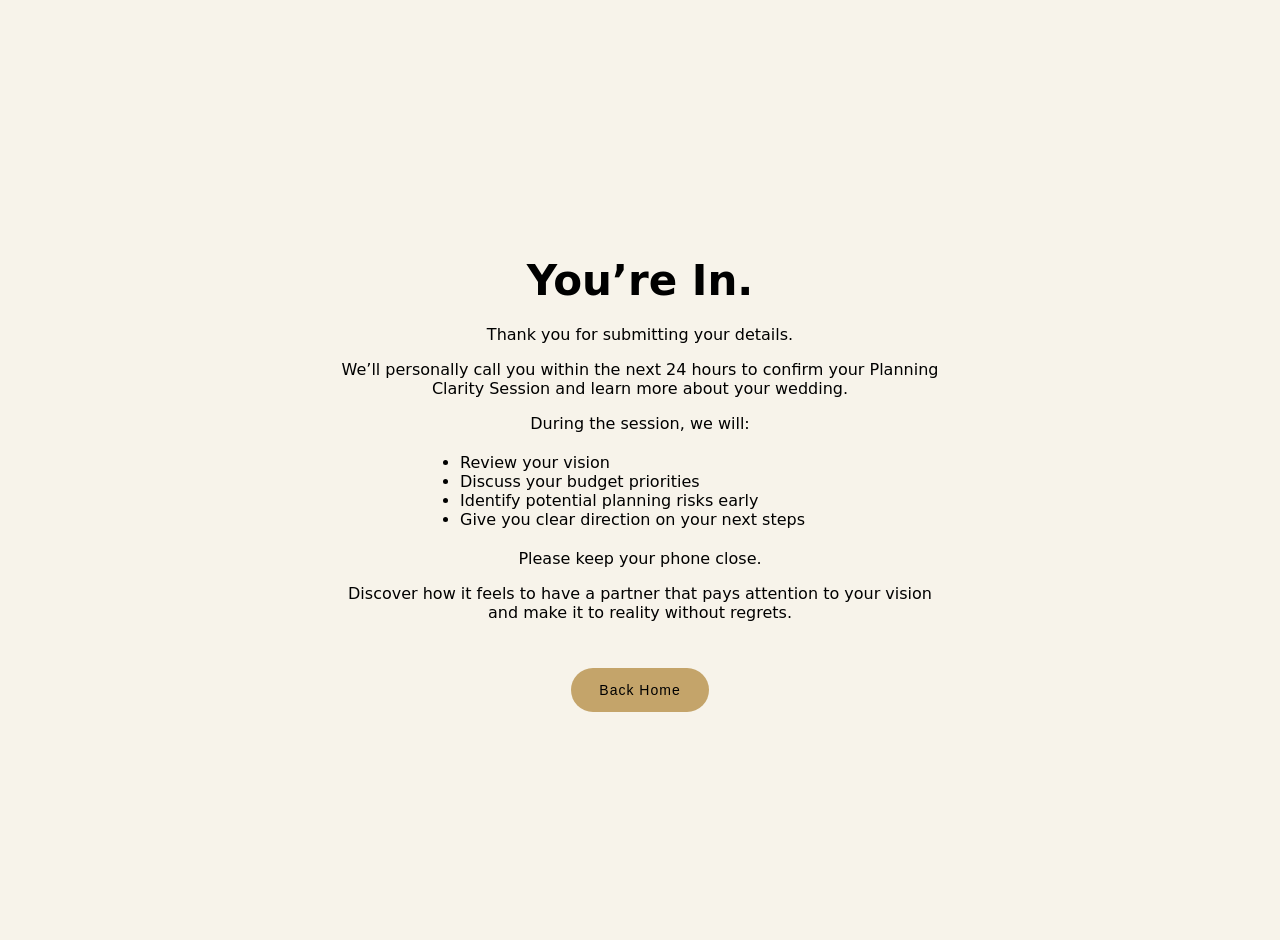
==== public/thank-you.html @ e6fb4320 "Updated thank-you.html" ====
<!DOCTYPE html>
<html>
<head>
<meta charset="UTF-8">
<title>Thank You</title>
<style>
body{
font-family: system-ui;
background:#f7f3ea;
display:flex;
align-items:center;
justify-content:center;
height:100vh;
margin:0;
text-align:center;
padding:20px;
}
.container{
max-width:600px;
}
h1{
font-size:42px;
margin-bottom:20px;
}
ul{
text-align:left;
margin:20px auto;
max-width:400px;
}
button{
margin-top:30px;
padding:14px 28px;
border:none;
border-radius:40px;
background:#C4A46A;
font-size:14px;
letter-spacing:1px;
cursor:pointer;
}
</style>
</head>

<body>

<div class="container">

<h1>You’re In.</h1>

<p>Thank you for submitting your details.</p>

<p>
We’ll personally call you within the next 24 hours to confirm your Planning Clarity Session and learn more about your wedding.
</p>

<p>During the session, we will:</p>

<ul>
<li>Review your vision</li>
<li>Discuss your budget priorities</li>
<li>Identify potential planning risks early</li>
<li>Give you clear direction on your next steps</li>
</ul>

<p>Please keep your phone close.</p>

<p>
Discover how it feels to have a partner that pays attention to your vision and make it to reality without regrets.
</p>

<button onclick="window.location.href='/'">
Back Home
</button>

</div>

</body>
</html>
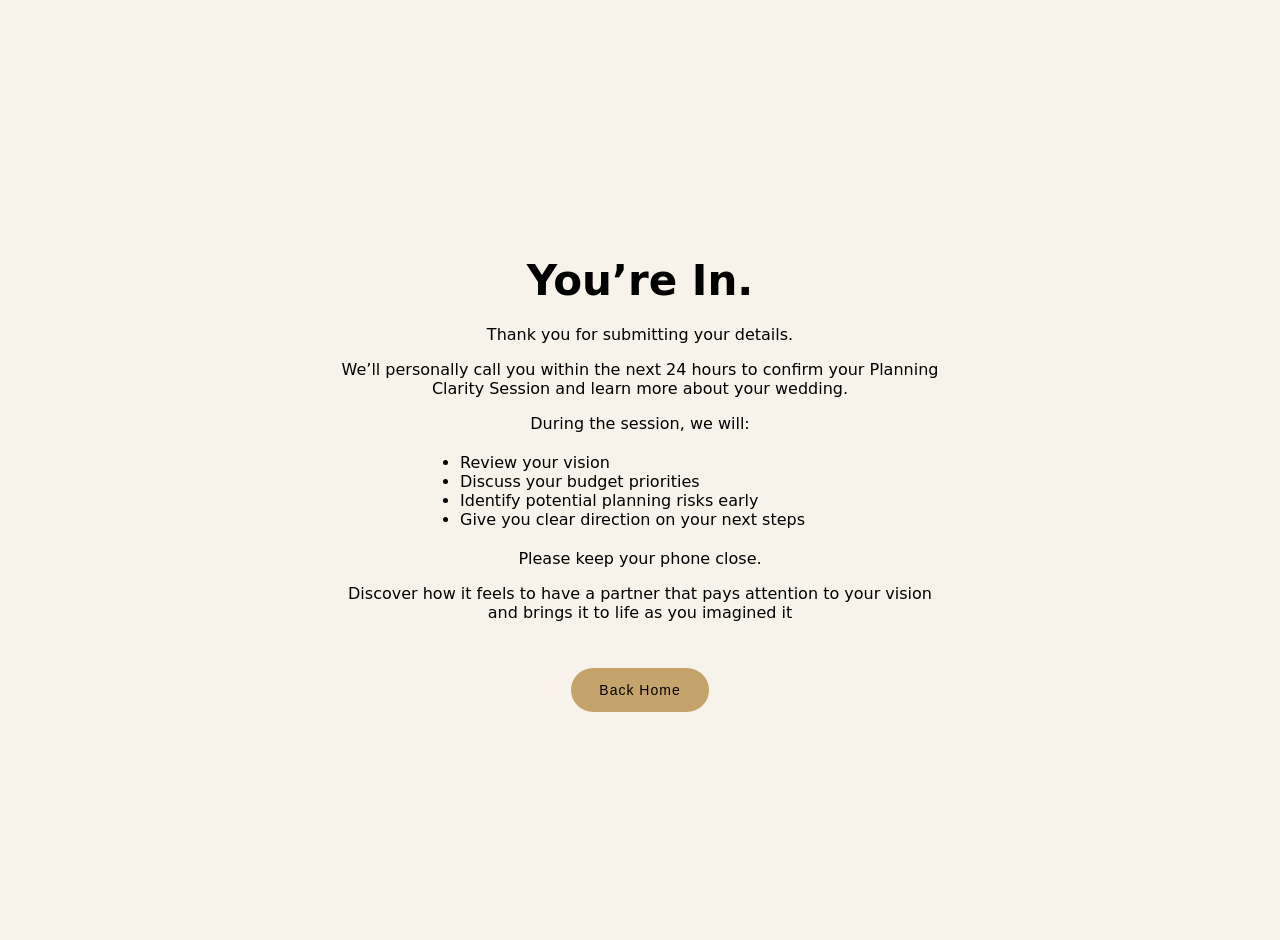
==== commit a83c5f8e: "Updated thank-you.html" ====
--- a/public/thank-you.html
+++ b/public/thank-you.html
@@ -64,7 +64,7 @@
 <p>Please keep your phone close.</p>
 
 <p>
-Discover how it feels to have a partner that pays attention to your vision and make it to reality without regrets.
+Discover how it feels to have a partner that pays attention to your vision and brings it to life as you imagined it
 </p>
 
 <button onclick="window.location.href='/'">
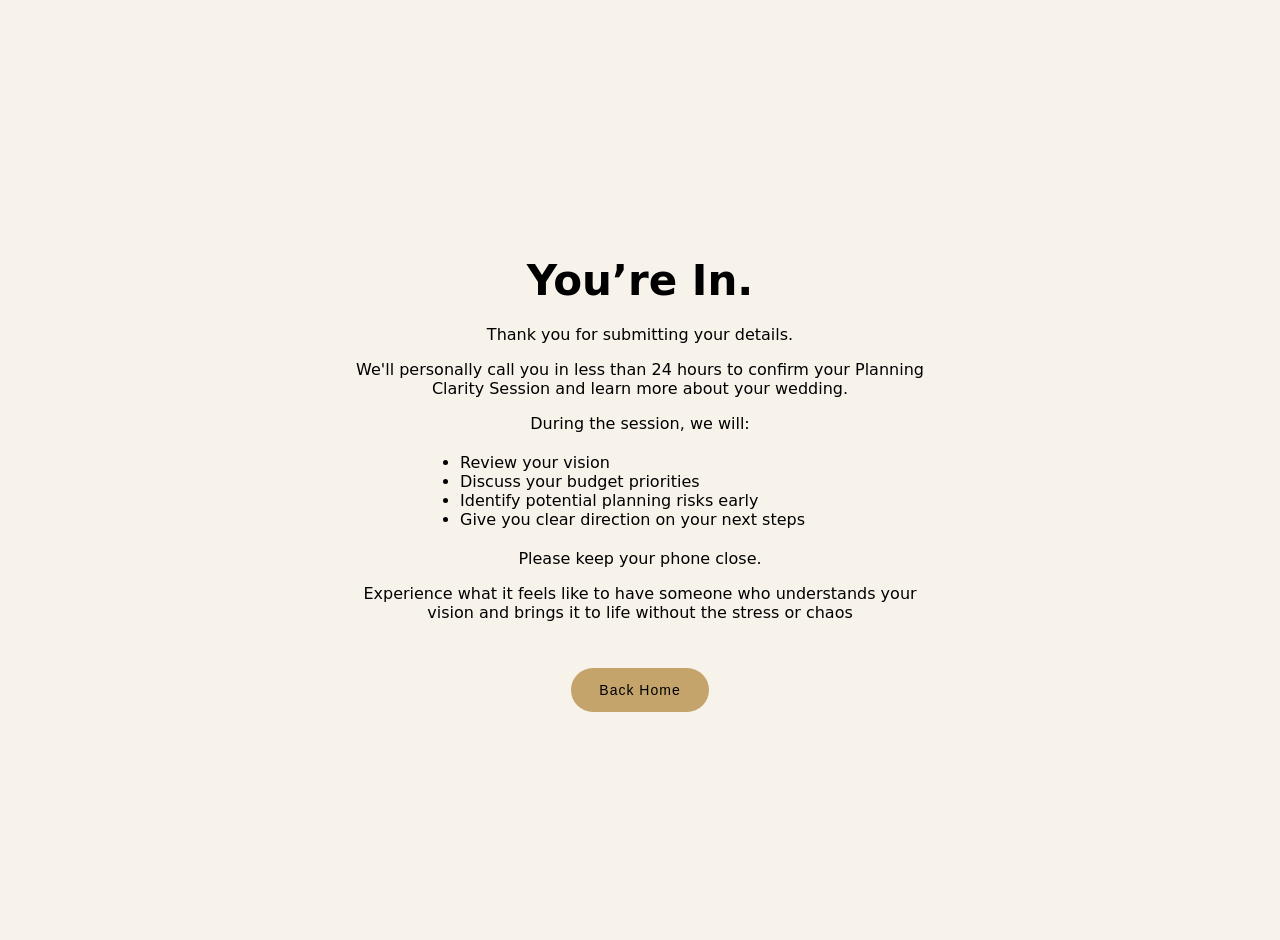
==== commit 9075063f: "Update Thank You page text" ====
--- a/public/thank-you.html
+++ b/public/thank-you.html
@@ -49,7 +49,7 @@
 <p>Thank you for submitting your details.</p>
 
 <p>
-We’ll personally call you within the next 24 hours to confirm your Planning Clarity Session and learn more about your wedding.
+We'll personally call you in less than 24 hours to confirm your Planning Clarity Session and learn more about your wedding.
 </p>
 
 <p>During the session, we will:</p>
@@ -64,7 +64,7 @@
 <p>Please keep your phone close.</p>
 
 <p>
-Discover how it feels to have a partner that pays attention to your vision and brings it to life as you imagined it
+Experience what it feels like to have someone who understands your vision and brings it to life without the stress or chaos
 </p>
 
 <button onclick="window.location.href='/'">
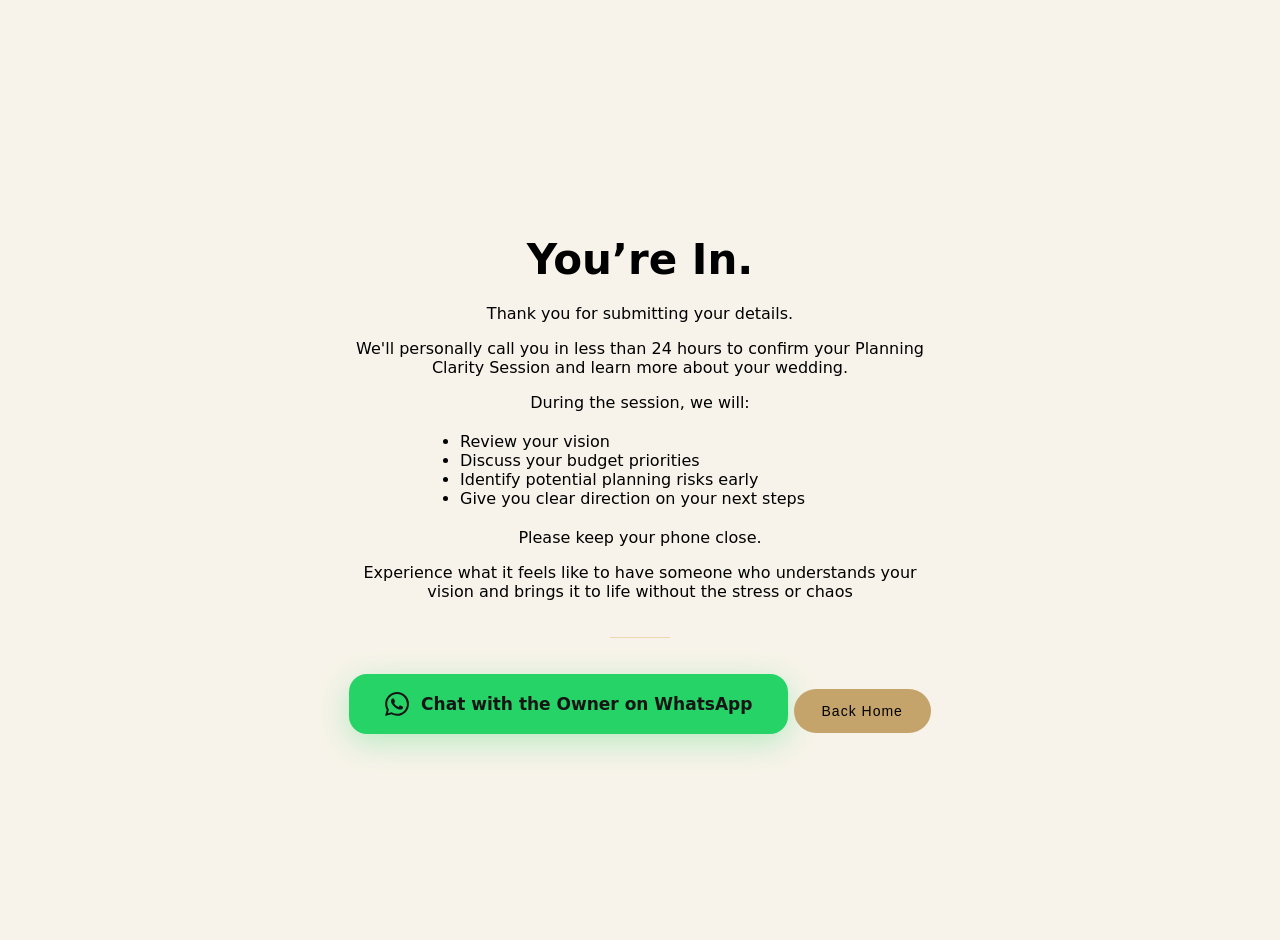
==== commit feb99c2f: "Add WhatsApp CTA to thank-you page" ====
--- a/public/thank-you.html
+++ b/public/thank-you.html
@@ -1,6 +1,25 @@
 <!DOCTYPE html>
 <html>
 <head>
+   <!-- Meta Pixel Code -->
+<script>
+!function(f,b,e,v,n,t,s)
+{if(f.fbq)return;n=f.fbq=function(){n.callMethod?
+n.callMethod.apply(n,arguments):n.queue.push(arguments)};
+if(!f._fbq)f._fbq=n;n.push=n;n.loaded=!0;n.version='2.0';
+n.queue=[];t=b.createElement(e);t.async=!0;
+t.src=v;s=b.getElementsByTagName(e)[0];
+s.parentNode.insertBefore(t,s)}(window, document,'script',
+'https://connect.facebook.net/en_US/fbevents.js');
+fbq('init', '1457471285434248');
+fbq('track', 'PageView');
+</script>
+<!-- End Meta Pixel Code -->
+  <script>
+  if (typeof fbq !== 'undefined') {
+    fbq('track', 'Lead');
+  }
+</script>
 <meta charset="UTF-8">
 <title>Thank You</title>
 <style>
@@ -37,6 +56,58 @@
 letter-spacing:1px;
 cursor:pointer;
 }
+.whatsapp-cta{
+display:inline-flex;
+align-items:center;
+gap:12px;
+margin-top:36px;
+padding:18px 36px;
+border:none;
+border-radius:18px;
+background:#25D366;
+color:#151515;
+font-size:17px;
+font-weight:700;
+text-decoration:none;
+cursor:pointer;
+box-shadow:0 8px 30px rgba(37,211,102,0.3);
+transition:all 0.3s ease;
+}
+.whatsapp-cta:hover{
+background:#1da851;
+box-shadow:0 12px 40px rgba(37,211,102,0.4);
+transform:translateY(-2px);
+}
+.whatsapp-cta:active{
+transform:translateY(0);
+}
+.whatsapp-cta svg{
+width:24px;
+height:24px;
+flex-shrink:0;
+}
+.back-home{
+display:inline-block;
+margin-top:20px;
+padding:14px 28px;
+border:none;
+border-radius:40px;
+background:#C4A46A;
+font-size:14px;
+letter-spacing:1px;
+cursor:pointer;
+color:inherit;
+text-decoration:none;
+}
+.back-home:hover{
+background:#B07D1A;
+}
+.divider{
+width:60px;
+height:1px;
+background:rgba(201,149,36,0.3);
+margin:36px auto 0;
+}
 </style>
 </head>
 
@@ -67,7 +138,16 @@
 Experience what it feels like to have someone who understands your vision and brings it to life without the stress or chaos
 </p>
 
-<button onclick="window.location.href='/'">
+<div class="divider"></div>
+
+<a class="whatsapp-cta" href="https://wa.me/2348028336686?text=Hi%20Emmzy%2C%20I%20just%20completed%20the%20Clarity%20Session%20form%20on%20your%20website%20and%20wanted%20to%20continue%20the%20conversation%20here." target="_blank" rel="noopener noreferrer">
+<svg viewBox="0 0 24 24" fill="currentColor">
+<path d="M17.472 14.382c-.297-.149-1.758-.867-2.03-.967-.273-.099-.471-.148-.67.15-.197.297-.767.966-.94 1.164-.173.199-.347.223-.644.075-.297-.15-1.255-.463-2.39-1.475-.883-.788-1.48-1.761-1.653-2.059-.173-.297-.018-.458.13-.606.134-.133.298-.347.446-.52.149-.174.198-.298.298-.497.099-.198.05-.371-.025-.52-.075-.149-.669-1.612-.916-2.207-.242-.579-.487-.5-.669-.51-.173-.008-.371-.01-.57-.01-.198 0-.52.074-.792.372-.272.297-1.04 1.016-1.04 2.479 0 1.462 1.065 2.875 1.213 3.074.149.198 2.096 3.2 5.077 4.487.709.306 1.262.489 1.694.625.712.227 1.36.195 1.871.118.571-.085 1.758-.719 2.006-1.413.248-.694.248-1.289.173-1.413-.074-.124-.272-.198-.57-.347m-5.421 7.403h-.004a9.87 9.87 0 01-5.031-1.378l-.361-.214-3.741.982.998-3.648-.235-.374a9.86 9.86 0 01-1.51-5.26c.001-5.45 4.436-9.884 9.888-9.884 2.64 0 5.122 1.03 6.988 2.898a9.825 9.825 0 012.893 6.994c-.003 5.45-4.437 9.884-9.885 9.884m8.413-18.297A11.815 11.815 0 0012.05 0C5.495 0 .16 5.335.157 11.892c0 2.096.547 4.142 1.588 5.945L.057 24l6.305-1.654a11.882 11.882 0 005.683 1.448h.005c6.554 0 11.89-5.335 11.893-11.893a11.821 11.821 0 00-3.48-8.413Z"/>
+</svg>
+Chat with the Owner on WhatsApp
+</a>
+
+<button class="back-home" onclick="window.location.href='/'">
 Back Home
 </button>
 
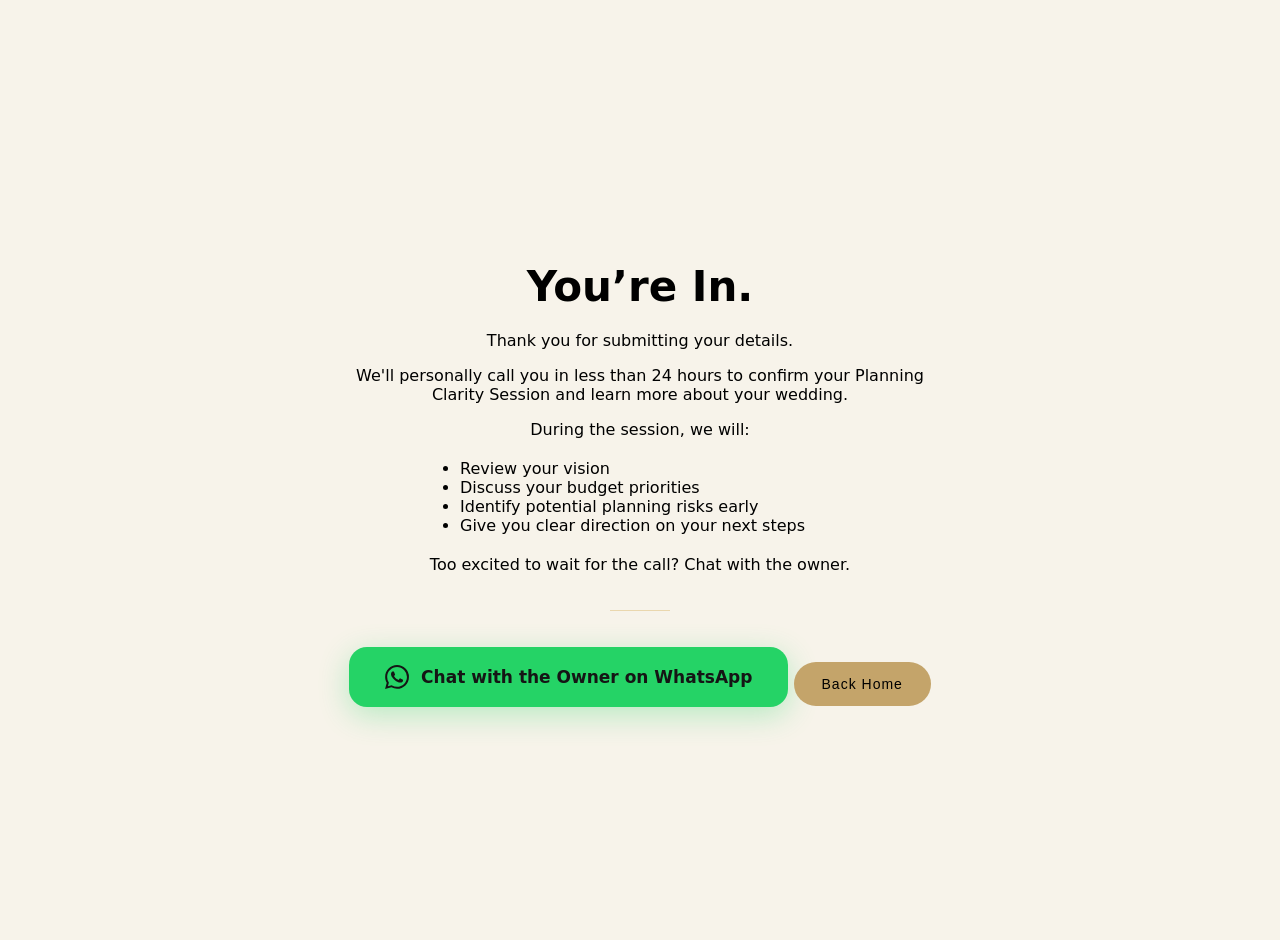
==== commit f0cb3027: "Updated thank-you.html" ====
--- a/public/thank-you.html
+++ b/public/thank-you.html
@@ -132,11 +132,7 @@
 <li>Give you clear direction on your next steps</li>
 </ul>
 
-<p>Please keep your phone close.</p>
-
-<p>
-Experience what it feels like to have someone who understands your vision and brings it to life without the stress or chaos
-</p>
+<p>Too excited to wait for the call? Chat with the owner.</p>
 
 <div class="divider"></div>
 
